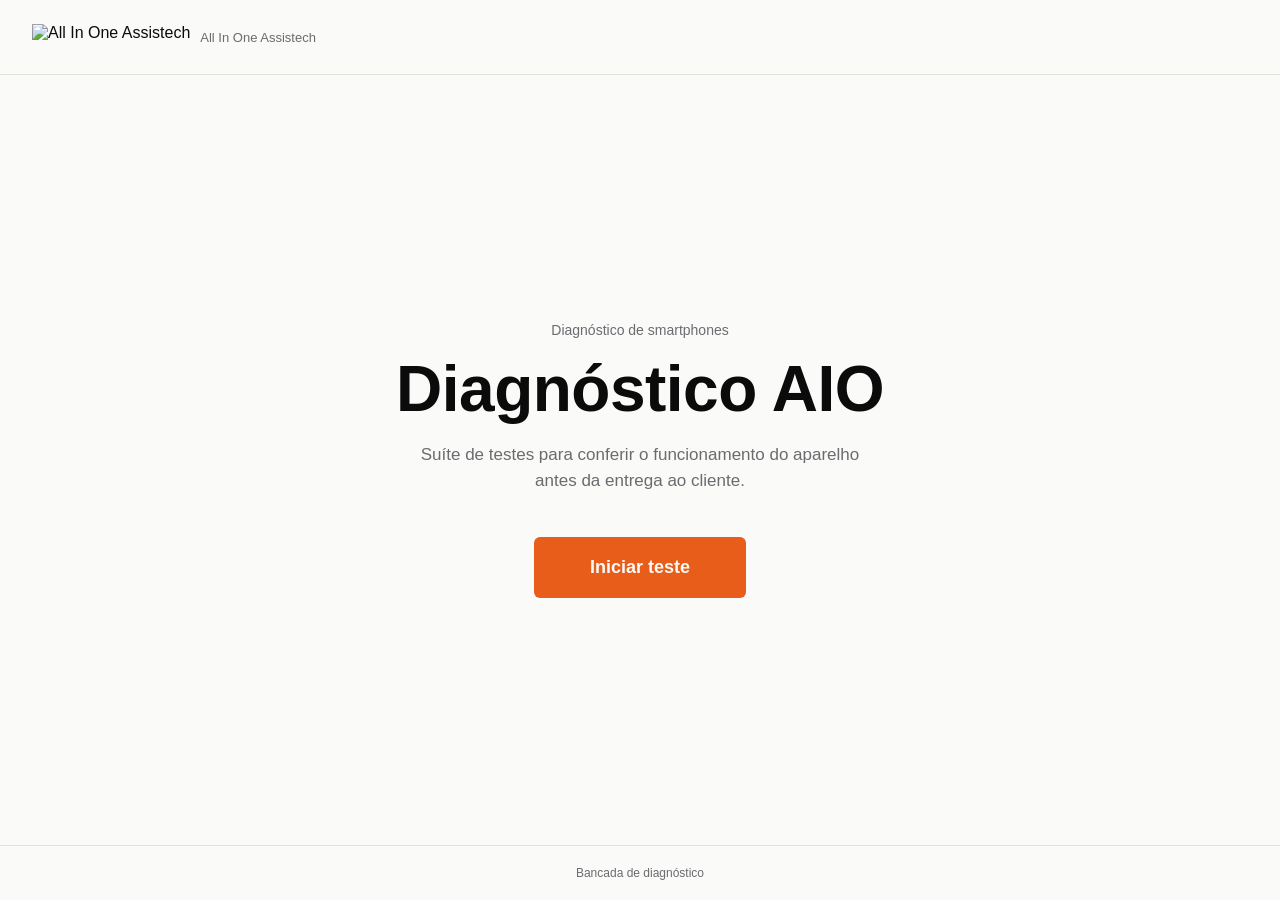
==== index.html @ a1ed535f "Add files via upload" ====
<!DOCTYPE html>
<html lang="pt-BR">
<head>
<meta charset="UTF-8">
<meta name="viewport" content="width=device-width, initial-scale=1">
<title>Diagnóstico AIO — All In One Assistech</title>
<link rel="icon" type="image/png" href="logo.png">
<link rel="stylesheet" href="styles.css">
</head>
<body>

<!-- TELA 1 — INÍCIO -->
<section id="screen-start" class="screen screen--light is-active">
  <header class="brandbar">
    <img class="brandbar__logo" src="All in One Icon.png" alt="All In One Assistech">
    <span class="brandbar__name">All In One Assistech</span>
  </header>

  <div class="hero">
    <p class="hero__eyebrow">Diagnóstico de smartphones</p>
    <h1 class="hero__title">Diagnóstico AIO</h1>
    <p class="hero__subtitle">
      Suíte de testes para conferir o funcionamento do aparelho
      antes da entrega ao cliente.
    </p>

    <button id="btn-start" class="btn btn--primary btn--lg">
      Iniciar teste
    </button>
  </div>

  <footer class="foot">Bancada de diagnóstico</footer>
</section>

<!-- TELA 2 — QR CODE -->
<section id="screen-qr" class="screen screen--dark">
  <header class="brandbar brandbar--dark">
    <img class="brandbar__logo" src="All in One Icon.png" alt="All In One Assistech">
    <span class="brandbar__name">All In One Assistech</span>
  </header>

  <div class="qrwrap">
    <p class="qrwrap__eyebrow">Teste de diagnóstico</p>
    <h1 class="qrwrap__title">Escaneie o QR Code com o celular</h1>

    <div class="qrcard">
      <canvas id="qr-canvas" width="280" height="280"></canvas>
    </div>

    <p class="qrwrap__session">/teste/<span id="session-code">------</span></p>

    <p class="qrwrap__status">
      <span class="pulse-dot"></span>
      Aguardando conexão do celular...
    </p>

    <button id="btn-cancel" class="btn btn--ghost">Cancelar</button>
  </div>
</section>

<script src="vendor.qrcode.js"></script>
<script src="app.js"></script>
</body>
</html>
---- styles.css ----
:root{
  --black: #0B0B0C;
  --panel-dark: #161618;
  --line-dark: #29292c;
  --white: #FAFAF8;
  --paper: #F1EFEA;
  --line-light: #E3E0D9;
  --gray: #6B6B70;
  --orange: #E85D1A;
  --orange-dark: #B84713;

  --font-display: "Space Grotesk", -apple-system, "Segoe UI", sans-serif;
  --font-body: -apple-system, BlinkMacSystemFont, "Segoe UI", sans-serif;
  --font-mono: "JetBrains Mono", ui-monospace, "SFMono-Regular", Menlo, monospace;
}

@import url('https://fonts.googleapis.com/css2?family=Space+Grotesk:wght@500;600;700&family=JetBrains+Mono:wght@500&display=swap');

*{ box-sizing: border-box; margin: 0; padding: 0; }

html, body{ height: 100%; }

body{
  font-family: var(--font-body);
  color: var(--black);
  overflow: hidden;
}

.screen{
  position: fixed;
  inset: 0;
  display: flex;
  flex-direction: column;
  opacity: 0;
  transform: translateY(8px);
  pointer-events: none;
  transition: opacity 0.28s ease, transform 0.28s ease;
}
.screen.is-active{
  opacity: 1;
  transform: translateY(0);
  pointer-events: auto;
}

.screen--light{ background: var(--white); }
.screen--dark{ background: var(--black); color: var(--white); }

/* ---------- Brandbar ---------- */
.brandbar{
  display: flex;
  align-items: center;
  gap: 10px;
  padding: 24px 32px;
  border-bottom: 1px solid var(--line-light);
}
.brandbar--dark{ border-bottom-color: var(--line-dark); }

.brandbar__logo{
  height: 26px;
  width: auto;
  display: block;
}
.brandbar__name{
  font-size: 13px;
  color: var(--gray);
  font-weight: 500;
}
.brandbar--dark .brandbar__name{ color: #9a9a9e; }

/* ---------- Tela 1: Início ---------- */
.hero{
  flex: 1;
  display: flex;
  flex-direction: column;
  align-items: center;
  justify-content: center;
  text-align: center;
  padding: 32px;
}
.hero__eyebrow{
  font-size: 14px;
  color: var(--gray);
  margin-bottom: 14px;
}
.hero__title{
  font-family: var(--font-display);
  font-size: clamp(40px, 6vw, 64px);
  font-weight: 700;
  letter-spacing: -0.5px;
  margin-bottom: 16px;
}
.hero__subtitle{
  font-size: 17px;
  color: var(--gray);
  max-width: 480px;
  line-height: 1.5;
  margin-bottom: 44px;
}

.foot{
  text-align: center;
  padding: 20px;
  font-size: 12px;
  color: var(--gray);
  border-top: 1px solid var(--line-light);
}

/* ---------- Botões ---------- */
.btn{
  font-family: var(--font-body);
  font-weight: 600;
  border: none;
  cursor: pointer;
  border-radius: 6px;
}
.btn--primary{
  background: var(--orange);
  color: var(--white);
}
.btn--primary:hover{ background: var(--orange-dark); }
.btn--primary:active{ transform: translateY(1px); }

.btn--lg{
  font-size: 18px;
  padding: 20px 56px;
}

.btn--ghost{
  background: transparent;
  color: #9a9a9e;
  font-size: 14px;
  padding: 10px 18px;
  border: 1px solid var(--line-dark);
}
.btn--ghost:hover{
  color: var(--white);
  border-color: #4a4a4e;
}

/* ---------- Tela 2: QR ---------- */
.qrwrap{
  flex: 1;
  display: flex;
  flex-direction: column;
  align-items: center;
  justify-content: center;
  text-align: center;
  padding: 32px;
}
.qrwrap__eyebrow{
  font-size: 14px;
  color: var(--orange);
  font-weight: 600;
  margin-bottom: 10px;
}
.qrwrap__title{
  font-family: var(--font-display);
  font-size: clamp(24px, 3vw, 30px);
  font-weight: 600;
  margin-bottom: 36px;
}

.qrcard{
  background: var(--white);
  padding: 20px;
  border-radius: 10px;
  display: inline-flex;
  margin-bottom: 24px;
  box-shadow: 0 0 0 1px var(--line-dark);
}
.qrcard canvas{ display: block; }

.qrwrap__session{
  font-family: var(--font-mono);
  font-size: 15px;
  color: #9a9a9e;
  margin-bottom: 28px;
  letter-spacing: 0.5px;
}
.qrwrap__session span{ color: var(--white); }

.qrwrap__status{
  display: flex;
  align-items: center;
  gap: 10px;
  font-size: 14px;
  color: #9a9a9e;
  margin-bottom: 40px;
}

.pulse-dot{
  width: 8px;
  height: 8px;
  border-radius: 50%;
  background: var(--orange);
  animation: pulse 1.4s ease-in-out infinite;
}
@keyframes pulse{
  0%, 100% { opacity: 1; transform: scale(1); }
  50% { opacity: 0.35; transform: scale(0.8); }
}

@media (prefers-reduced-motion: reduce){
  .pulse-dot{ animation: none; }
  .screen{ transition: none; }
}
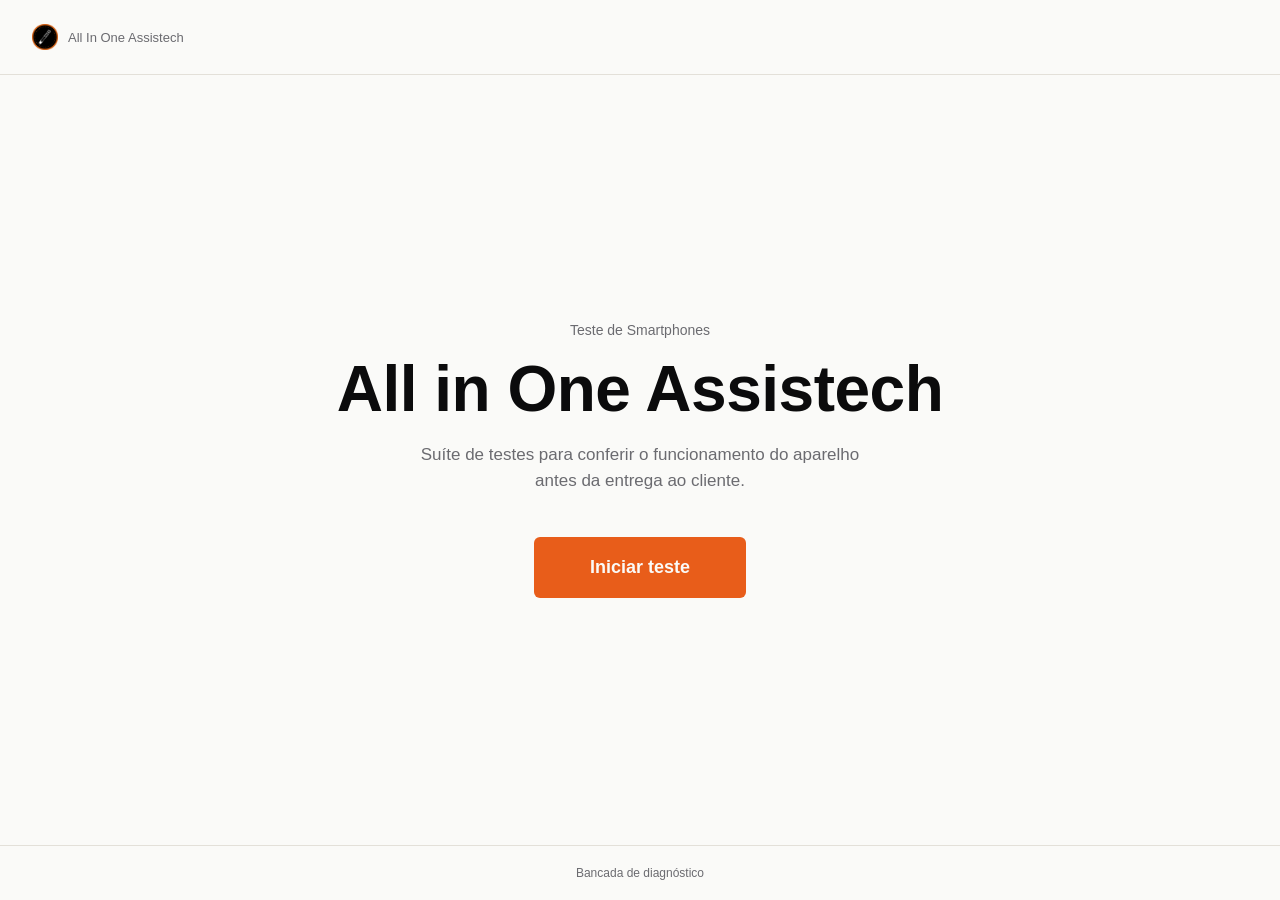
==== commit fcc4ca5e: "Add files via upload" ====
--- a/index.html
+++ b/index.html
@@ -3,7 +3,7 @@
 <head>
 <meta charset="UTF-8">
 <meta name="viewport" content="width=device-width, initial-scale=1">
-<title>Diagnóstico AIO — All In One Assistech</title>
+<title>All In One Assistech Cell Diagnostic</title>
 <link rel="icon" type="image/png" href="logo.png">
 <link rel="stylesheet" href="styles.css">
 </head>
@@ -17,8 +17,8 @@
   </header>
 
   <div class="hero">
-    <p class="hero__eyebrow">Diagnóstico de smartphones</p>
-    <h1 class="hero__title">Diagnóstico AIO</h1>
+    <p class="hero__eyebrow">Teste de Smartphones</p>
+    <h1 class="hero__title">All in One Assistech</h1>
     <p class="hero__subtitle">
       Suíte de testes para conferir o funcionamento do aparelho
       antes da entrega ao cliente.
@@ -40,7 +40,7 @@
   </header>
 
   <div class="qrwrap">
-    <p class="qrwrap__eyebrow">Teste de diagnóstico</p>
+    <p class="qrwrap__eyebrow">Teste de Smartpnones</p>
     <h1 class="qrwrap__title">Escaneie o QR Code com o celular</h1>
 
     <div class="qrcard">
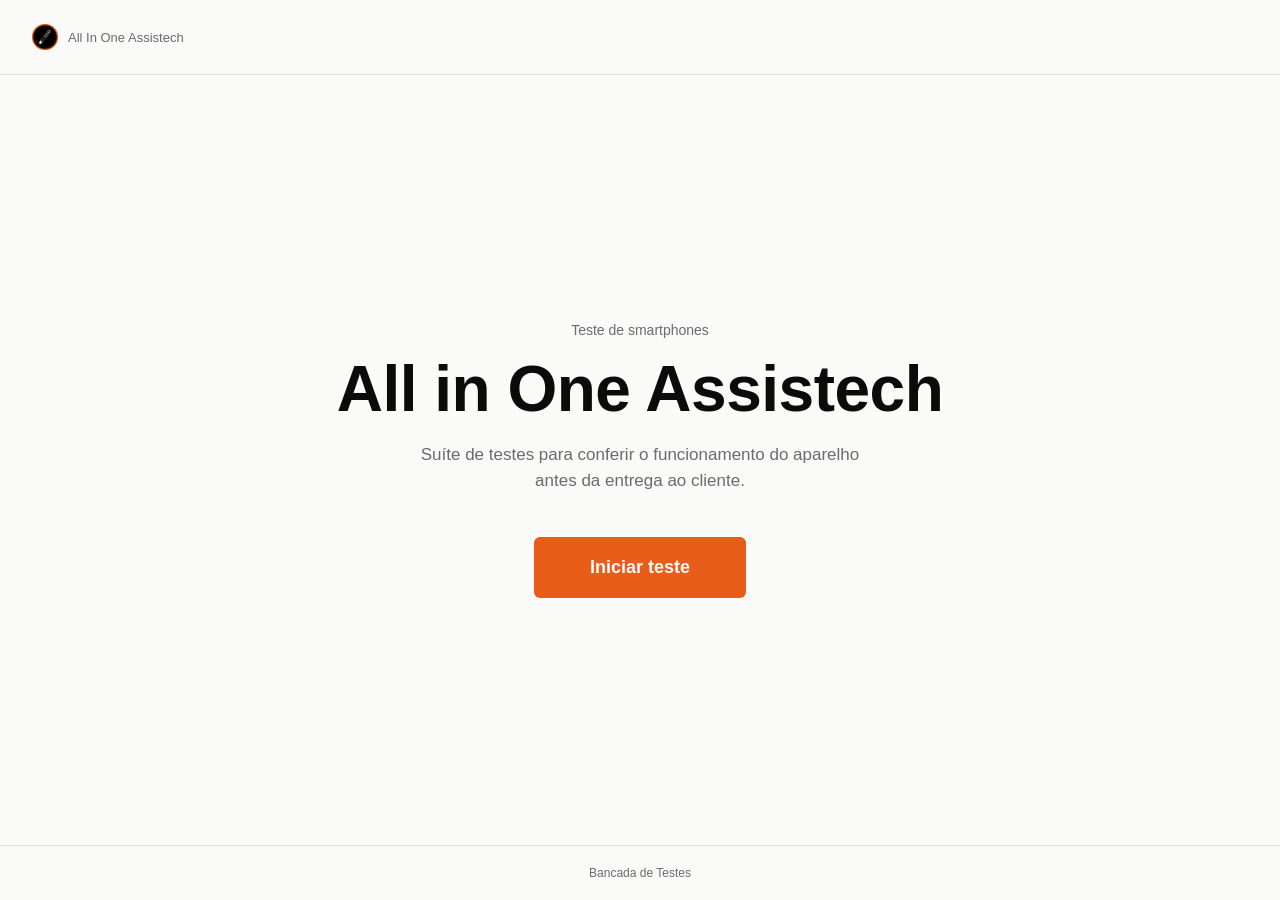
==== commit 3145f229: "Add files via upload" ====
--- a/index.html
+++ b/index.html
@@ -3,8 +3,8 @@
 <head>
 <meta charset="UTF-8">
 <meta name="viewport" content="width=device-width, initial-scale=1">
-<title>All In One Assistech Cell Diagnostic</title>
-<link rel="icon" type="image/png" href="logo.png">
+<title>Diagnóstico AIO — All In One Assistech</title>
+<link rel="icon" type="image/png" href="All-in-One-Icon.ico">
 <link rel="stylesheet" href="styles.css">
 </head>
 <body>
@@ -17,8 +17,8 @@
   </header>
 
   <div class="hero">
-    <p class="hero__eyebrow">Teste de Smartphones</p>
-    <h1 class="hero__title">All in One Assistech</h1>
+    <p class="hero__eyebrow">Teste de smartphones</p>
+    <h1 class="hero__title">All in One Assistech </h1>
     <p class="hero__subtitle">
       Suíte de testes para conferir o funcionamento do aparelho
       antes da entrega ao cliente.
@@ -29,7 +29,7 @@
     </button>
   </div>
 
-  <footer class="foot">Bancada de diagnóstico</footer>
+  <footer class="foot">Bancada de Testes</footer>
 </section>
 
 <!-- TELA 2 — QR CODE -->
@@ -40,7 +40,7 @@
   </header>
 
   <div class="qrwrap">
-    <p class="qrwrap__eyebrow">Teste de Smartpnones</p>
+    <p class="qrwrap__eyebrow">Teste de smartphone</p>
     <h1 class="qrwrap__title">Escaneie o QR Code com o celular</h1>
 
     <div class="qrcard">
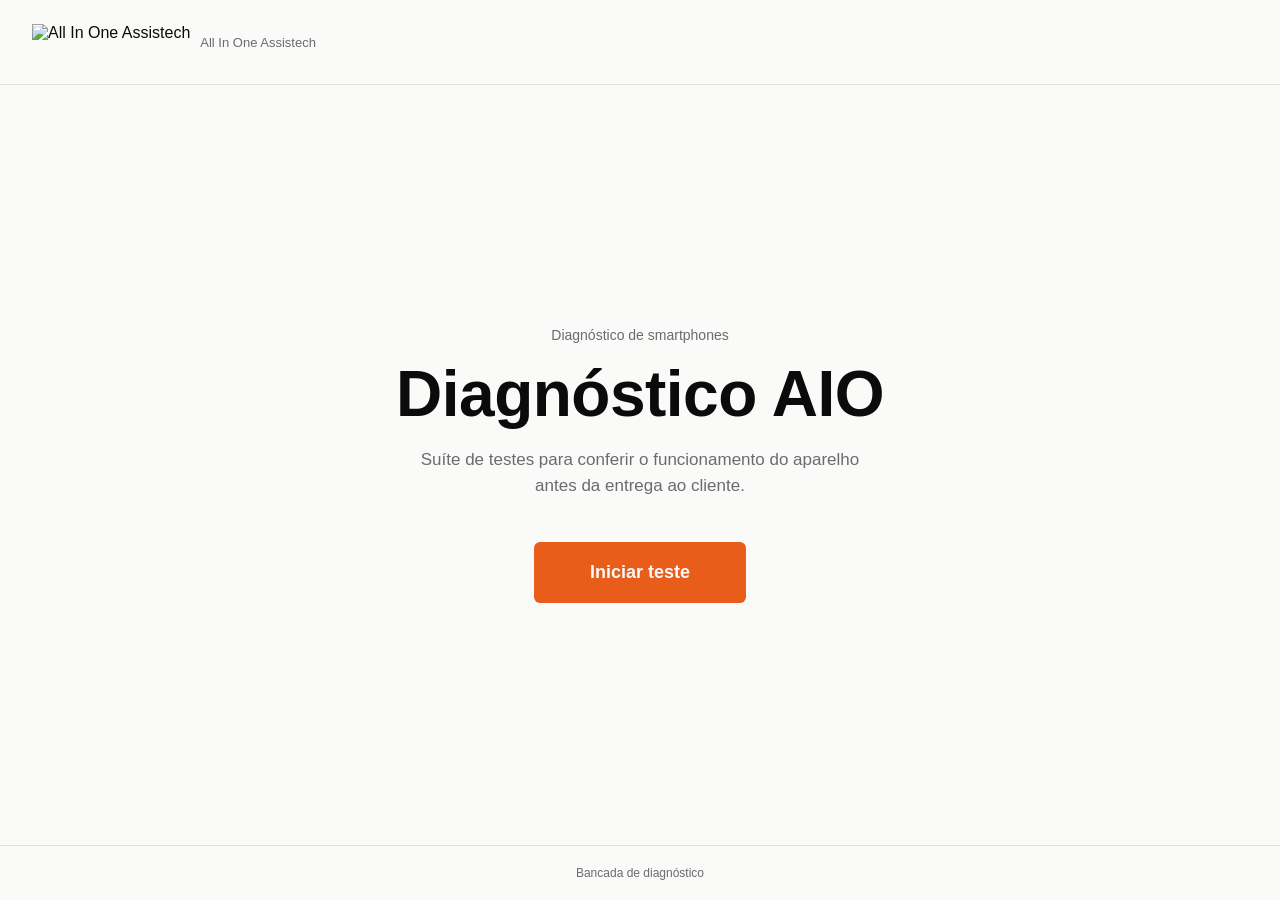
==== commit 3bd78c7f: "Add files via upload" ====
--- a/index.html
+++ b/index.html
@@ -4,7 +4,7 @@
 <meta charset="UTF-8">
 <meta name="viewport" content="width=device-width, initial-scale=1">
 <title>Diagnóstico AIO — All In One Assistech</title>
-<link rel="icon" type="image/png" href="All-in-One-Icon.ico">
+<link rel="icon" type="image/png" href="logo.png">
 <link rel="stylesheet" href="styles.css">
 </head>
 <body>
@@ -12,13 +12,13 @@
 <!-- TELA 1 — INÍCIO -->
 <section id="screen-start" class="screen screen--light is-active">
   <header class="brandbar">
-    <img class="brandbar__logo" src="All in One Icon.png" alt="All In One Assistech">
+    <img class="brandbar__logo" src="logo.png" alt="All In One Assistech">
     <span class="brandbar__name">All In One Assistech</span>
   </header>
 
   <div class="hero">
-    <p class="hero__eyebrow">Teste de smartphones</p>
-    <h1 class="hero__title">All in One Assistech </h1>
+    <p class="hero__eyebrow">Diagnóstico de smartphones</p>
+    <h1 class="hero__title">Diagnóstico AIO</h1>
     <p class="hero__subtitle">
       Suíte de testes para conferir o funcionamento do aparelho
       antes da entrega ao cliente.
@@ -29,18 +29,18 @@
     </button>
   </div>
 
-  <footer class="foot">Bancada de Testes</footer>
+  <footer class="foot">Bancada de diagnóstico</footer>
 </section>
 
 <!-- TELA 2 — QR CODE -->
 <section id="screen-qr" class="screen screen--dark">
   <header class="brandbar brandbar--dark">
-    <img class="brandbar__logo" src="All in One Icon.png" alt="All In One Assistech">
+    <img class="brandbar__logo" src="logo.png" alt="All In One Assistech">
     <span class="brandbar__name">All In One Assistech</span>
   </header>
 
   <div class="qrwrap">
-    <p class="qrwrap__eyebrow">Teste de smartphone</p>
+    <p class="qrwrap__eyebrow">Teste de diagnóstico</p>
     <h1 class="qrwrap__title">Escaneie o QR Code com o celular</h1>
 
     <div class="qrcard">
@@ -58,7 +58,26 @@
   </div>
 </section>
 
+<!-- TELA 3 — RESULTADO -->
+<section id="screen-result" class="screen screen--light">
+  <header class="brandbar">
+    <img class="brandbar__logo" src="logo.png" alt="All In One Assistech">
+    <span class="brandbar__name">All In One Assistech</span>
+  </header>
+
+  <div class="resultwrap">
+    <p class="resultwrap__eyebrow">Diagnóstico concluído</p>
+    <h1 class="resultwrap__title">Resultado do aparelho</h1>
+    <p class="resultwrap__session">Sessão <span id="result-session">------</span></p>
+
+    <div class="result-list" id="result-list"></div>
+
+    <button id="btn-new" class="btn btn--primary btn--lg">Novo diagnóstico</button>
+  </div>
+</section>
+
 <script src="vendor.qrcode.js"></script>
+<script src="vendor.mqtt.js"></script>
 <script src="app.js"></script>
 </body>
 </html>
--- a/styles.css
+++ b/styles.css
@@ -56,7 +56,7 @@
 .brandbar--dark{ border-bottom-color: var(--line-dark); }
 
 .brandbar__logo{
-  height: 26px;
+  height: 36px;
   width: auto;
   display: block;
 }
@@ -204,3 +204,63 @@
   .pulse-dot{ animation: none; }
   .screen{ transition: none; }
 }
+
+/* ---------- Tela 3: Resultado ---------- */
+.resultwrap{
+  flex: 1;
+  display: flex;
+  flex-direction: column;
+  align-items: center;
+  padding: 40px 24px;
+  overflow-y: auto;
+}
+.resultwrap__eyebrow{
+  font-size: 14px;
+  color: var(--orange);
+  font-weight: 600;
+  margin-bottom: 8px;
+}
+.resultwrap__title{
+  font-family: var(--font-display);
+  font-size: clamp(26px, 3vw, 32px);
+  font-weight: 700;
+  margin-bottom: 8px;
+}
+.resultwrap__session{
+  font-family: var(--font-mono);
+  font-size: 13px;
+  color: var(--gray);
+  margin-bottom: 30px;
+}
+.resultwrap__session span{ color: var(--black); }
+
+.result-list{
+  width: 100%;
+  max-width: 480px;
+  display: flex;
+  flex-direction: column;
+  gap: 8px;
+  margin-bottom: 36px;
+}
+.result-row{
+  display: flex;
+  align-items: center;
+  justify-content: space-between;
+  padding: 14px 18px;
+  border-radius: 8px;
+  border: 1px solid var(--line-light);
+  font-size: 15px;
+  font-weight: 500;
+}
+.result-row .tag{
+  font-size: 12px;
+  font-weight: 700;
+  padding: 4px 10px;
+  border-radius: 999px;
+}
+.result-row.ok{ background: #F3FBF6; }
+.result-row.ok .tag{ background: #DFF3E6; color: #1CA05C; }
+.result-row.fail{ background: #FDF4F2; }
+.result-row.fail .tag{ background: #FBE1DC; color: #C23B3B; }
+.result-row.missing{ background: var(--paper); }
+.result-row.missing .tag{ background: var(--line-light); color: var(--gray); }
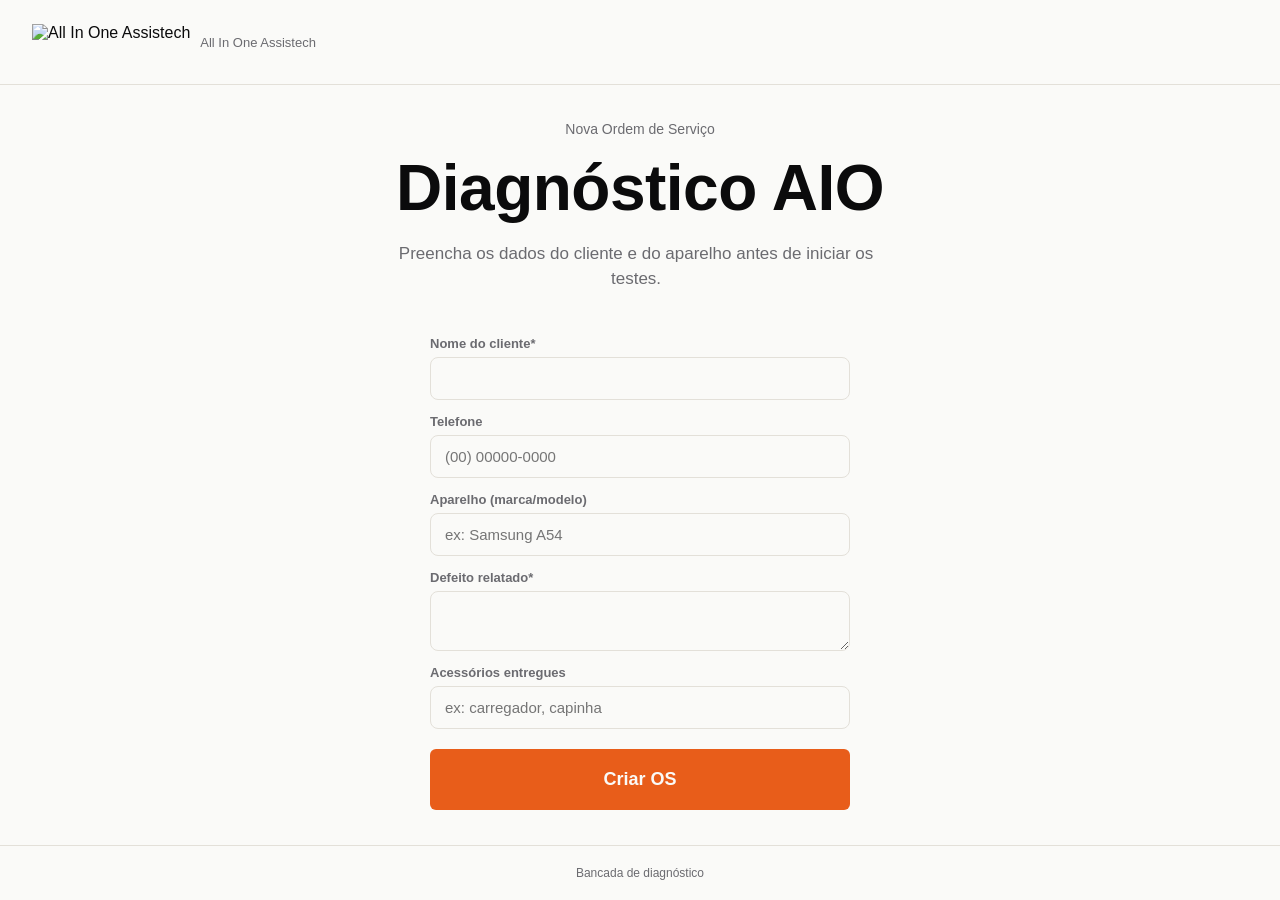
==== commit fae13683: "Add files via upload" ====
--- a/index.html
+++ b/index.html
@@ -9,7 +9,7 @@
 </head>
 <body>
 
-<!-- TELA 1 — INÍCIO -->
+<!-- TELA 1 — NOVA OS / INÍCIO -->
 <section id="screen-start" class="screen screen--light is-active">
   <header class="brandbar">
     <img class="brandbar__logo" src="logo.png" alt="All In One Assistech">
@@ -17,16 +17,44 @@
   </header>
 
   <div class="hero">
-    <p class="hero__eyebrow">Diagnóstico de smartphones</p>
-    <h1 class="hero__title">Diagnóstico AIO</h1>
-    <p class="hero__subtitle">
-      Suíte de testes para conferir o funcionamento do aparelho
-      antes da entrega ao cliente.
-    </p>
 
-    <button id="btn-start" class="btn btn--primary btn--lg">
-      Iniciar teste
-    </button>
+    <div id="os-form-wrap">
+      <p class="hero__eyebrow">Nova Ordem de Serviço</p>
+      <h1 class="hero__title">Diagnóstico AIO</h1>
+      <p class="hero__subtitle">
+        Preencha os dados do cliente e do aparelho antes de iniciar
+        os testes.
+      </p>
+
+      <form id="os-form" class="os-form">
+        <label>Nome do cliente*
+          <input type="text" id="os-cliente" required>
+        </label>
+        <label>Telefone
+          <input type="tel" id="os-telefone" placeholder="(00) 00000-0000">
+        </label>
+        <label>Aparelho (marca/modelo)
+          <input type="text" id="os-aparelho" placeholder="ex: Samsung A54">
+        </label>
+        <label>Defeito relatado*
+          <textarea id="os-defeito" rows="2" required></textarea>
+        </label>
+        <label>Acessórios entregues
+          <input type="text" id="os-acessorios" placeholder="ex: carregador, capinha">
+        </label>
+
+        <button type="submit" class="btn btn--primary btn--lg">Criar OS</button>
+      </form>
+    </div>
+
+    <div id="os-ready-wrap" style="display:none;">
+      <p class="hero__eyebrow">OS criada</p>
+      <h1 class="hero__title" id="os-ready-name">—</h1>
+      <p class="hero__subtitle" id="os-ready-sub"></p>
+
+      <button id="btn-start" class="btn btn--primary btn--lg">▶ Iniciar Teste</button>
+    </div>
+
   </div>
 
   <footer class="foot">Bancada de diagnóstico</footer>
@@ -66,18 +94,19 @@
   </header>
 
   <div class="resultwrap">
-    <p class="resultwrap__eyebrow">Diagnóstico concluído</p>
+    <p class="resultwrap__eyebrow">Teste concluído</p>
     <h1 class="resultwrap__title">Resultado do aparelho</h1>
-    <p class="resultwrap__session">Sessão <span id="result-session">------</span></p>
+    <p class="resultwrap__client" id="result-client">—</p>
 
     <div class="result-list" id="result-list"></div>
 
-    <button id="btn-new" class="btn btn--primary btn--lg">Novo diagnóstico</button>
+    <button id="btn-finish" class="btn btn--primary btn--lg">📄 Finalizar aparelho</button>
   </div>
 </section>
 
 <script src="vendor.qrcode.js"></script>
 <script src="vendor.mqtt.js"></script>
+<script src="vendor.docx.js"></script>
 <script src="app.js"></script>
 </body>
 </html>
--- a/styles.css
+++ b/styles.css
@@ -35,6 +35,7 @@
   transform: translateY(8px);
   pointer-events: none;
   transition: opacity 0.28s ease, transform 0.28s ease;
+  overflow-y: auto;
 }
 .screen.is-active{
   opacity: 1;
@@ -226,13 +227,44 @@
   font-weight: 700;
   margin-bottom: 8px;
 }
-.resultwrap__session{
-  font-family: var(--font-mono);
+.resultwrap__client{
+  font-size: 20px;
+  font-weight: 700;
+  color: var(--black);
+  margin-bottom: 30px;
+}
+
+.os-form{
+  text-align: left;
+  max-width: 420px;
+  margin: 0 auto;
+  display: flex;
+  flex-direction: column;
+  gap: 14px;
+}
+.os-form label{
+  display: flex;
+  flex-direction: column;
+  gap: 6px;
   font-size: 13px;
-  color: var(--gray);
-  margin-bottom: 30px;
-}
-.resultwrap__session span{ color: var(--black); }
+  font-weight: 600;
+  color: var(--gray);
+}
+.os-form input, .os-form textarea{
+  font-family: inherit;
+  font-size: 15px;
+  padding: 12px 14px;
+  border: 1px solid var(--line-light);
+  border-radius: 8px;
+  background: var(--white);
+  color: var(--black);
+  resize: vertical;
+}
+.os-form input:focus, .os-form textarea:focus{
+  outline: none;
+  border-color: var(--orange);
+}
+.os-form button{ margin-top: 6px; }
 
 .result-list{
   width: 100%;
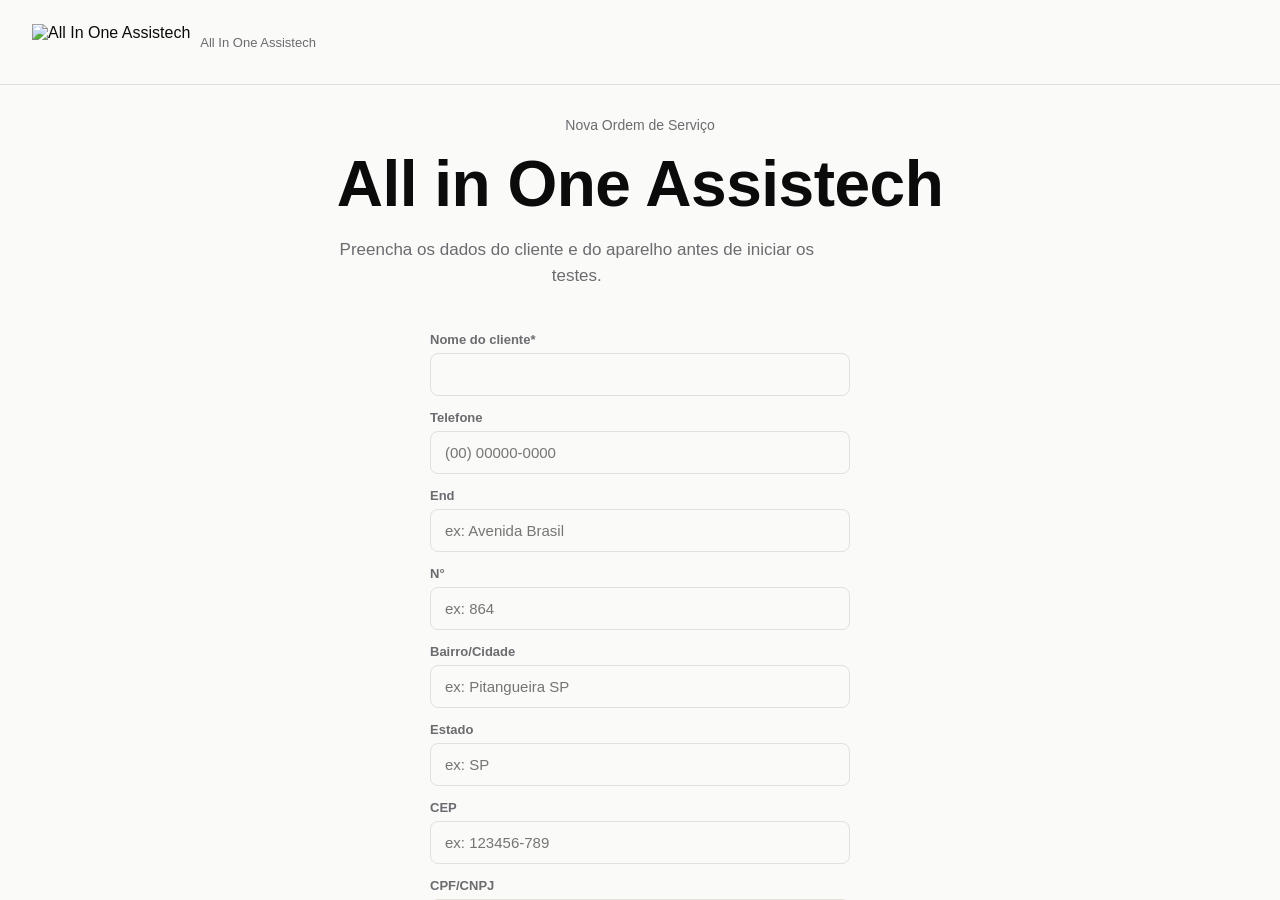
==== commit a249d12c: "Add files via upload" ====
--- a/index.html
+++ b/index.html
@@ -20,7 +20,7 @@
 
     <div id="os-form-wrap">
       <p class="hero__eyebrow">Nova Ordem de Serviço</p>
-      <h1 class="hero__title">Diagnóstico AIO</h1>
+      <h1 class="hero__title">All in One Assistech</h1>
       <p class="hero__subtitle">
         Preencha os dados do cliente e do aparelho antes de iniciar
         os testes.
@@ -33,15 +33,63 @@
         <label>Telefone
           <input type="tel" id="os-telefone" placeholder="(00) 00000-0000">
         </label>
-        <label>Aparelho (marca/modelo)
+        <label>End
+          <input type="tel" id="os-end" placeholder="ex: Avenida Brasil">
+        </label>
+       <label>N°
+          <input type="tel" id="os-n°" placeholder="ex: 864">
+        </label>
+       <label>Bairro/Cidade
+          <input type="tel" id="os-bairro/cidade" placeholder="ex: Pitangueira SP">
+        </label>
+         <label>Estado
+          <input type="tel" id="os-estado" placeholder="ex: SP">
+        </label>
+         <label>CEP
+          <input type="tel" id="os-cep" placeholder="ex: 123456-789">
+        </label>
+           <label>CPF/CNPJ
+          <input type="tel" id="os-cpf/cnpj " placeholder="ex: 000000000-00">
+        </label>
+             <label>N° de Serie
+          <input type="tel" id=" os-n° de serie " placeholder="ex: 000000000-00">
+        </label>
+        <label>IMEI
+          <input type="tel" id="os-imei"  placeholder="ex: 00 0000 000000 00000">
+        </label>
+           <label>Aparelho (marca/modelo)
           <input type="text" id="os-aparelho" placeholder="ex: Samsung A54">
         </label>
         <label>Defeito relatado*
           <textarea id="os-defeito" rows="2" required></textarea>
         </label>
+               <label>Solução Apresentado*
+          <textarea id="os-solução" rows="2" required></textarea>
+        </label>
+               <label>Senha do aparelho*
+          <textarea id="os-senha" rows="2" required></textarea>
+        </label>
         <label>Acessórios entregues
           <input type="text" id="os-acessorios" placeholder="ex: carregador, capinha">
         </label>
+             </label>
+               <label>Data e hora de entrada*
+          <textarea id="os-data e hora entrada " rows="2" required></textarea>
+        </label>
+                     </label>
+               <label>Data e hora de saida*
+          <textarea id="os-data e hora said " rows="2" required></textarea>
+        </label>
+             </label>
+               <label>orçamento aprovado*
+          <textarea id="os-orçamento aprovado " rows="2" required></textarea>
+        </label>
+             </label>
+               <label>Tecnico visto
+          <textarea id="os-tecnico " rows="2" required></textarea>
+        </label>
+
+
 
         <button type="submit" class="btn btn--primary btn--lg">Criar OS</button>
       </form>
@@ -106,7 +154,8 @@
 
 <script src="vendor.qrcode.js"></script>
 <script src="vendor.mqtt.js"></script>
-<script src="vendor.docx.js"></script>
+<script src="vendor.pdflib.js"></script>
+<script src="pdf-gen.js"></script>
 <script src="app.js"></script>
 </body>
 </html>
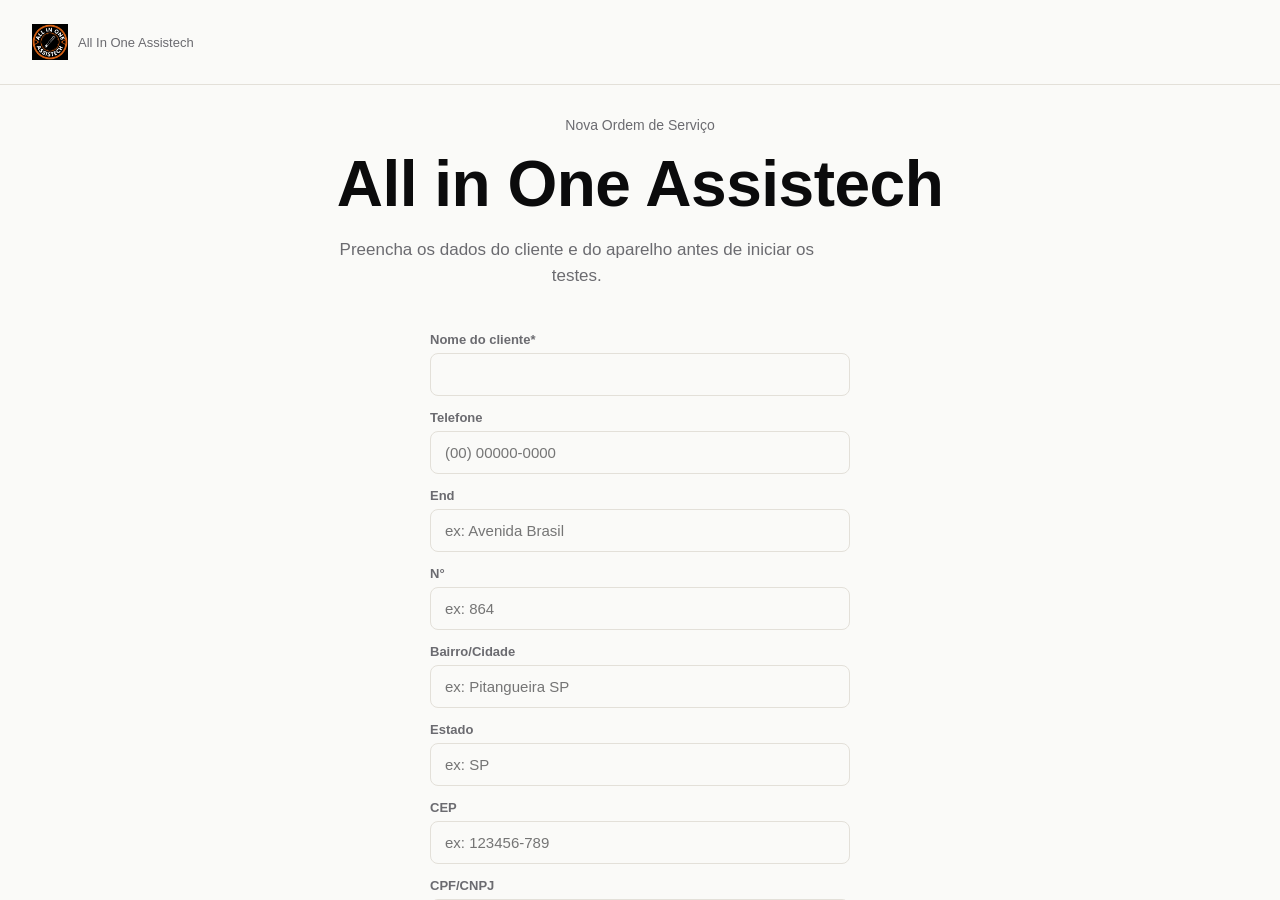
==== commit c64b9b9c: "Add files via upload" ====
--- a/index.html
+++ b/index.html
@@ -148,7 +148,47 @@
 
     <div class="result-list" id="result-list"></div>
 
-    <button id="btn-finish" class="btn btn--primary btn--lg">📄 Finalizar aparelho</button>
+    <button id="btn-continue" class="btn btn--primary btn--lg">Continuar →</button>
+  </div>
+</section>
+
+<!-- TELA 4 — FOTOS -->
+<section id="screen-photos" class="screen screen--light">
+  <header class="brandbar">
+    <img class="brandbar__logo" src="logo.png" alt="All In One Assistech">
+    <span class="brandbar__name">All In One Assistech</span>
+  </header>
+
+  <div class="photoswrap">
+    <p class="hero__eyebrow">Antes de gerar a OS</p>
+    <h1 class="resultwrap__title">Fotos do aparelho</h1>
+    <p class="hero__subtitle">Adicione fotos de antes e depois do serviço (opcional). Elas entram como página 3 do PDF final.</p>
+
+    <div class="photo-groups">
+      <div class="photo-group">
+        <div class="photo-group__head">
+          <span>Antes</span>
+          <label class="btn btn--ghost-dark photo-group__add">
+            + Adicionar
+            <input type="file" id="photos-before-input" accept="image/*" multiple hidden>
+          </label>
+        </div>
+        <div class="photo-grid" id="photos-before-grid"></div>
+      </div>
+
+      <div class="photo-group">
+        <div class="photo-group__head">
+          <span>Depois</span>
+          <label class="btn btn--ghost-dark photo-group__add">
+            + Adicionar
+            <input type="file" id="photos-after-input" accept="image/*" multiple hidden>
+          </label>
+        </div>
+        <div class="photo-grid" id="photos-after-grid"></div>
+      </div>
+    </div>
+
+    <button id="btn-generate" class="btn btn--primary btn--lg">📄 Finalizar aparelho</button>
   </div>
 </section>
 
--- a/styles.css
+++ b/styles.css
@@ -266,6 +266,31 @@
 }
 .os-form button{ margin-top: 6px; }
 
+.os-form fieldset{
+  border: 1px solid var(--line-light);
+  border-radius: 10px;
+  padding: 14px 16px 16px;
+  margin: 0;
+  display: flex;
+  flex-direction: column;
+  gap: 12px;
+}
+.os-form legend{
+  font-size: 12px;
+  font-weight: 700;
+  color: var(--orange);
+  text-transform: uppercase;
+  letter-spacing: 0.4px;
+  padding: 0 6px;
+}
+.os-form__row{
+  display: flex;
+  gap: 12px;
+}
+.os-form__row label{ flex: 1; min-width: 0; }
+.os-form__field--small{ flex: 0 0 90px; }
+.os-form__field--grow{ flex: 2; }
+
 .result-list{
   width: 100%;
   max-width: 480px;
@@ -296,3 +321,87 @@
 .result-row.fail .tag{ background: #FBE1DC; color: #C23B3B; }
 .result-row.missing{ background: var(--paper); }
 .result-row.missing .tag{ background: var(--line-light); color: var(--gray); }
+
+/* ---------- Tela 4: Fotos ---------- */
+.photoswrap{
+  flex: 1;
+  display: flex;
+  flex-direction: column;
+  align-items: center;
+  padding: 36px 24px;
+  overflow-y: auto;
+  text-align: center;
+}
+.photoswrap .resultwrap__title{ margin-bottom: 8px; }
+.photoswrap .hero__subtitle{ margin-bottom: 30px; }
+
+.photo-groups{
+  width: 100%;
+  max-width: 720px;
+  display: flex;
+  flex-direction: column;
+  gap: 22px;
+  margin-bottom: 32px;
+}
+.photo-group{
+  border: 1px solid var(--line-light);
+  border-radius: 10px;
+  padding: 16px;
+  text-align: left;
+}
+.photo-group__head{
+  display: flex;
+  align-items: center;
+  justify-content: space-between;
+  margin-bottom: 12px;
+  font-size: 13px;
+  font-weight: 700;
+  color: var(--black);
+  text-transform: uppercase;
+  letter-spacing: 0.4px;
+}
+.btn--ghost-dark{
+  background: var(--black);
+  color: var(--white);
+  font-size: 12px;
+  padding: 8px 14px;
+  border-radius: 999px;
+  cursor: pointer;
+  text-transform: none;
+  letter-spacing: normal;
+  font-weight: 600;
+}
+.btn--ghost-dark:hover{ background: #2a2a2c; }
+
+.photo-grid{
+  display: grid;
+  grid-template-columns: repeat(auto-fill, minmax(90px, 1fr));
+  gap: 8px;
+  min-height: 4px;
+}
+.photo-thumb{
+  position: relative;
+  aspect-ratio: 1 / 1;
+  border-radius: 8px;
+  overflow: hidden;
+  border: 1px solid var(--line-light);
+  background: var(--paper);
+}
+.photo-thumb img{ width: 100%; height: 100%; object-fit: cover; display: block; }
+.photo-thumb__remove{
+  position: absolute; top: 4px; right: 4px;
+  width: 20px; height: 20px;
+  border-radius: 50%;
+  background: rgba(11,11,12,0.75);
+  color: #fff;
+  border: none;
+  font-size: 12px;
+  line-height: 1;
+  cursor: pointer;
+  display: flex; align-items: center; justify-content: center;
+}
+.photo-empty-hint{
+  font-size: 12px;
+  color: var(--gray);
+  padding: 6px 2px;
+}
